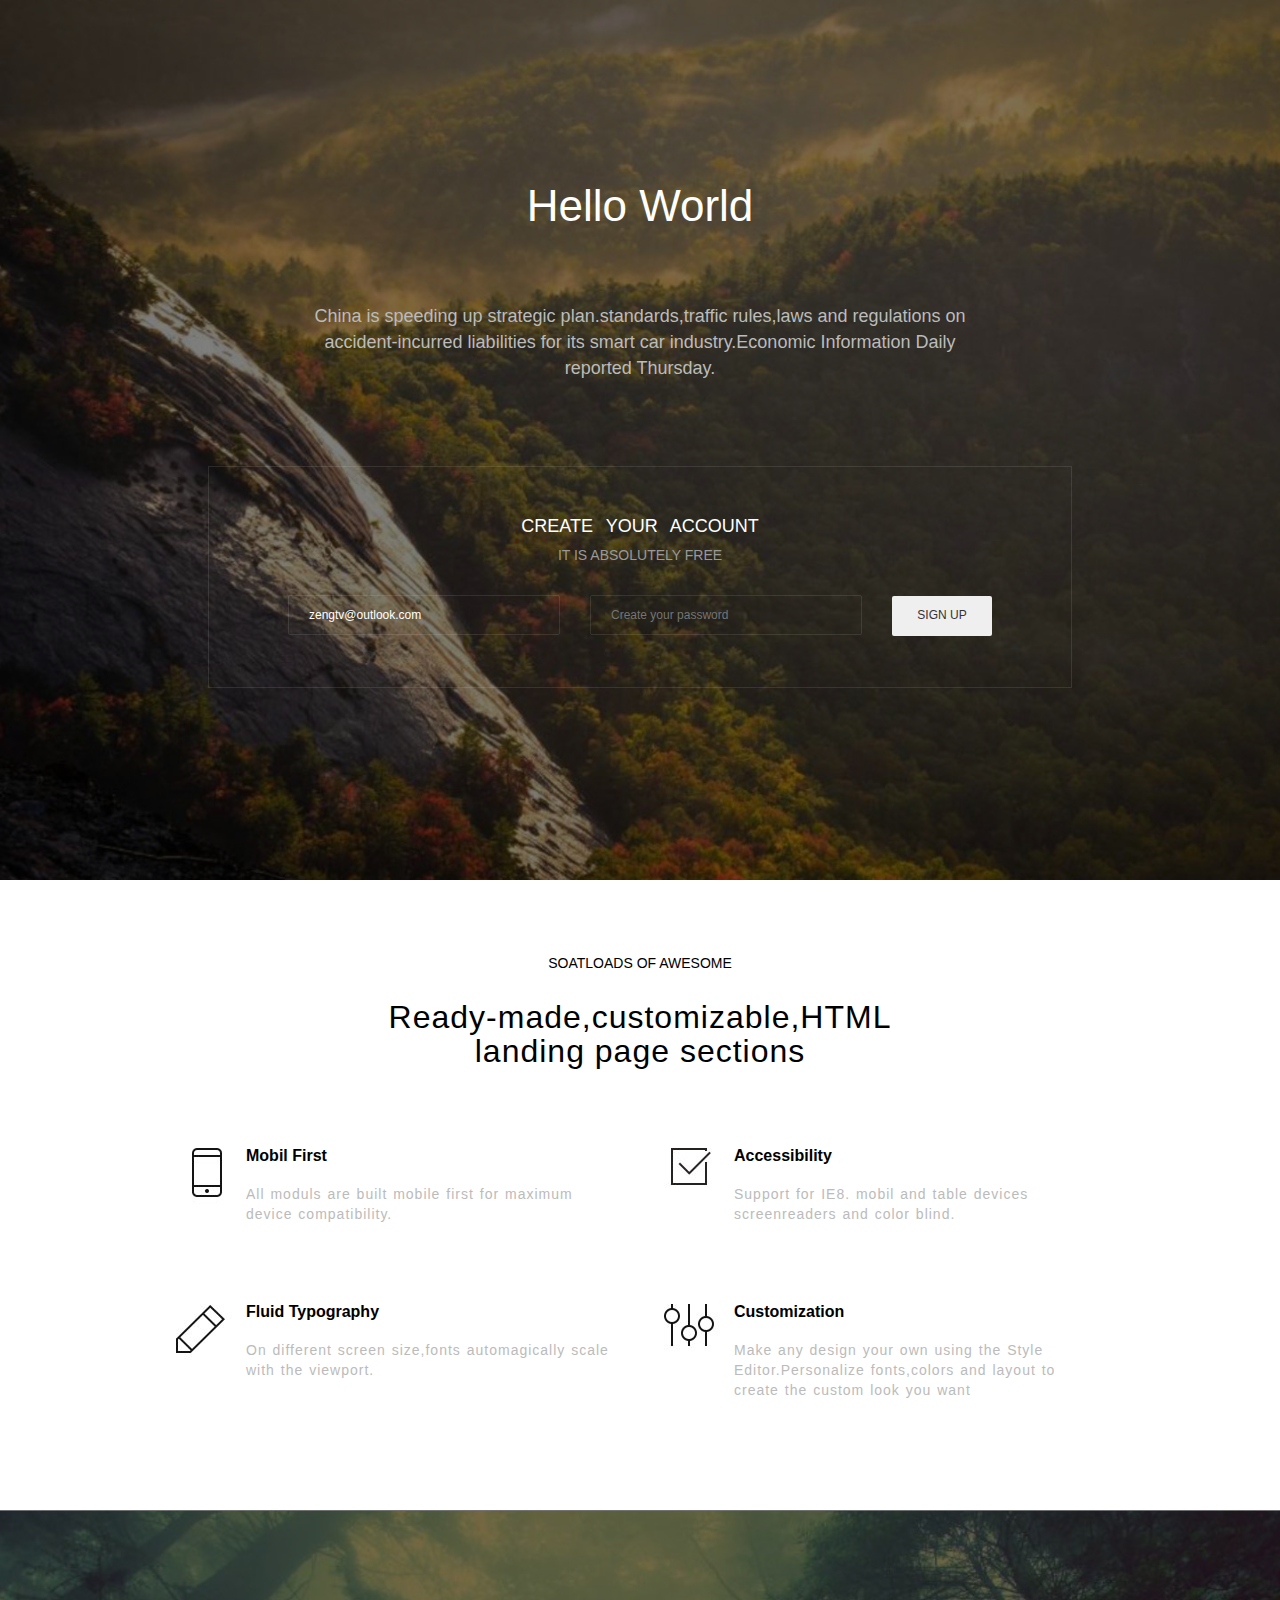
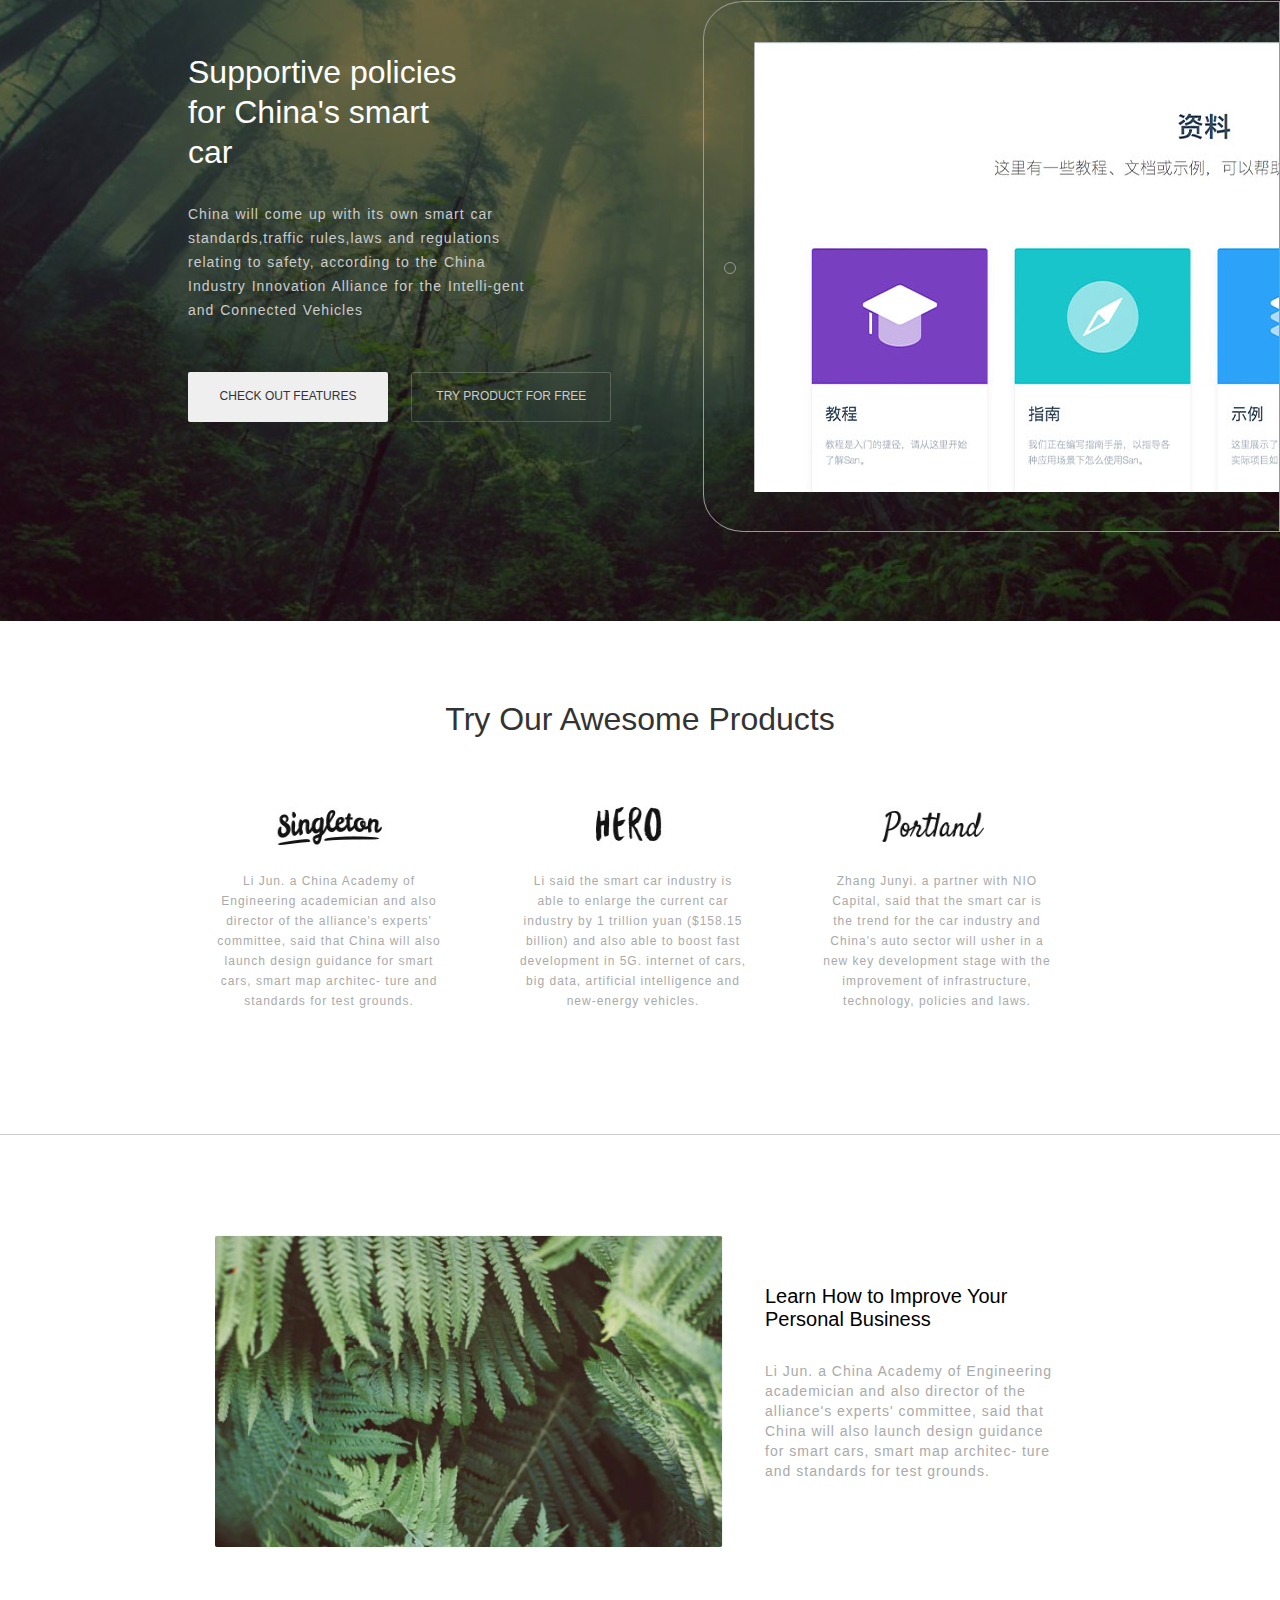
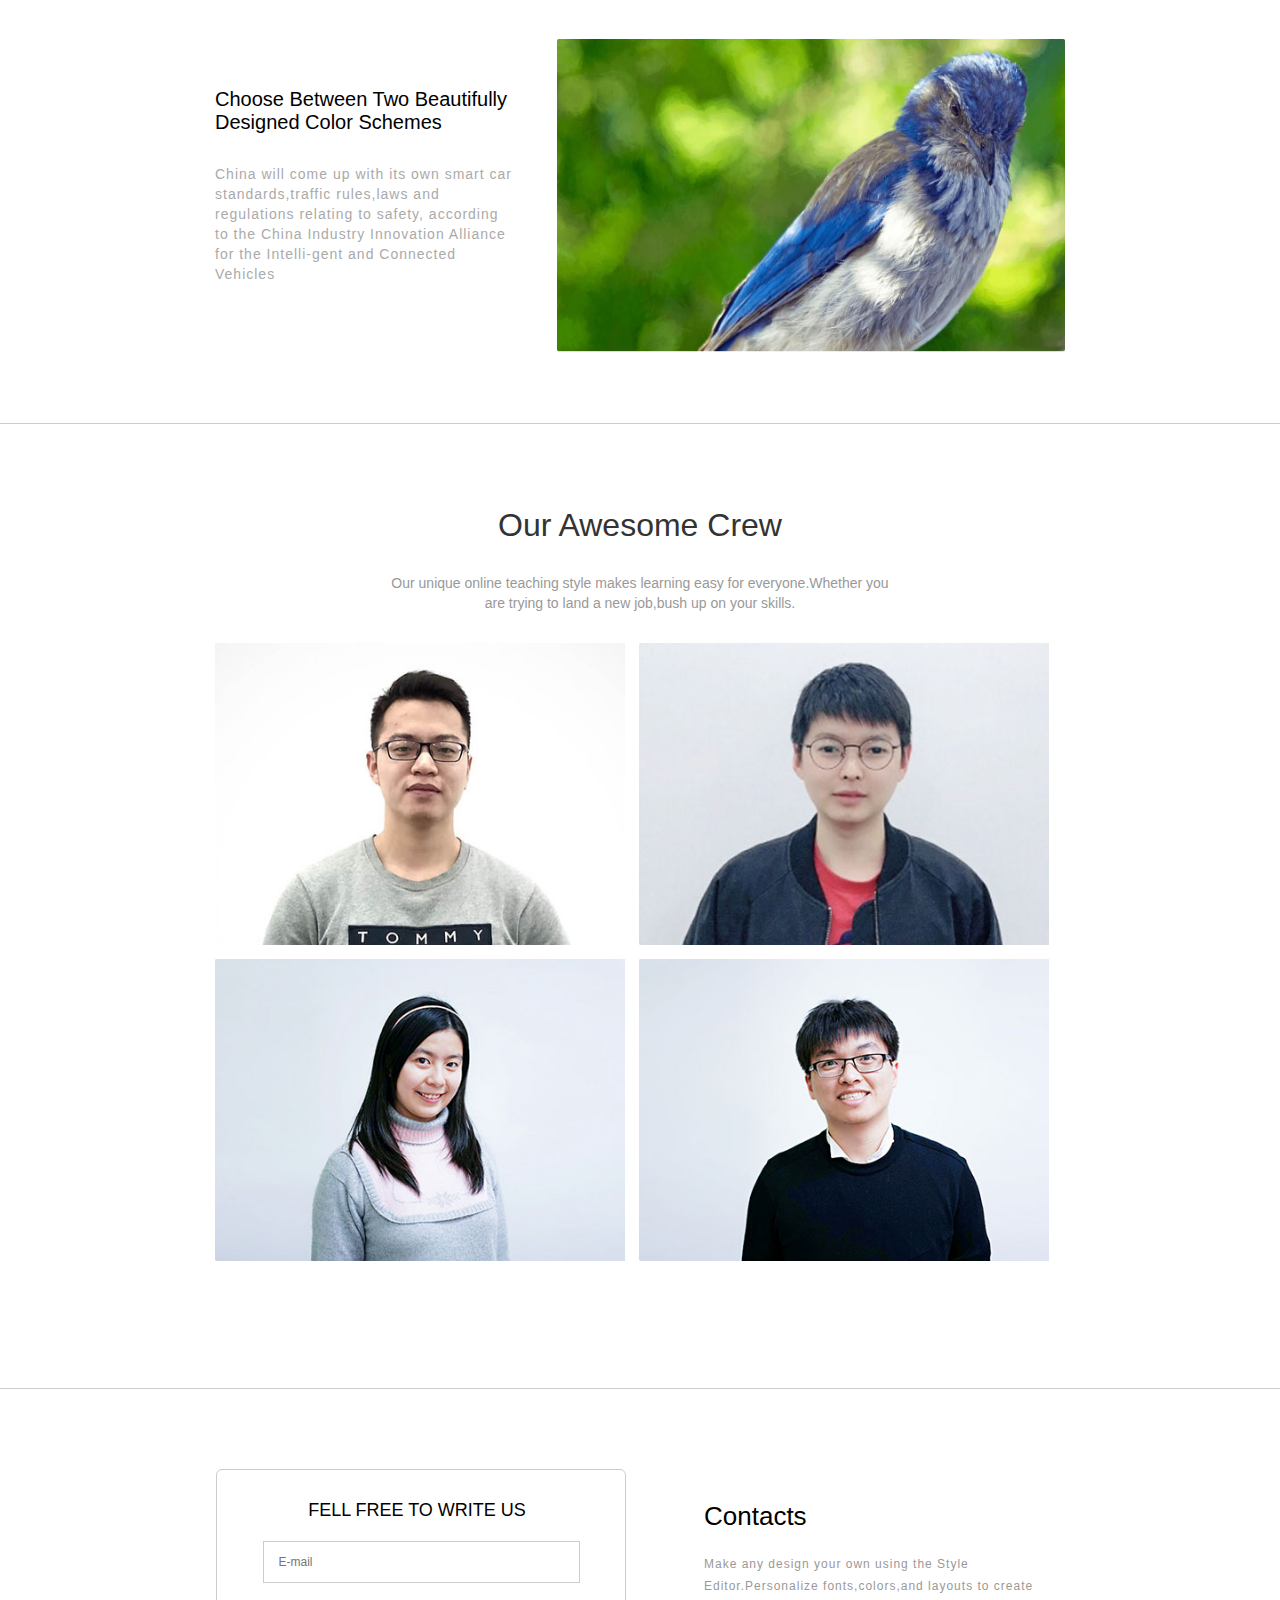
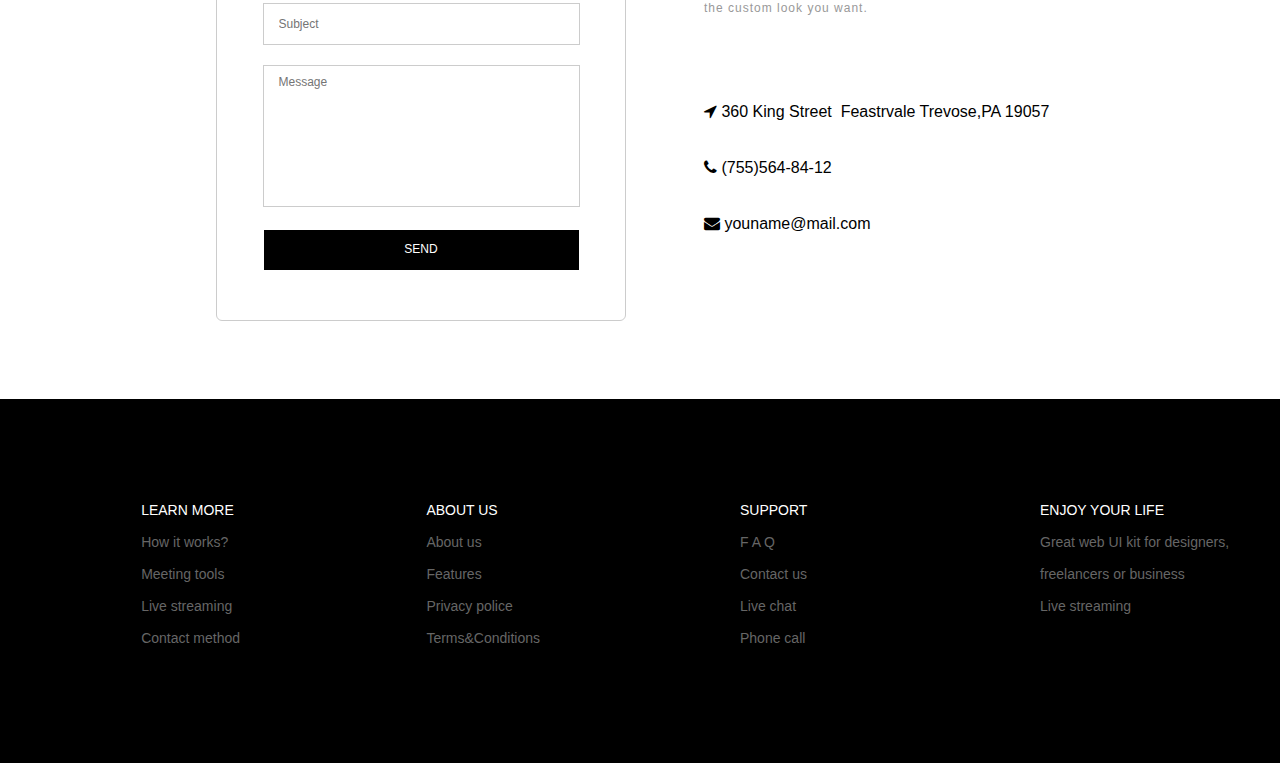
==== day9-11/index.html @ 69c3a6c8 "add day9-11" ====
<!DOCTYPE html>
<html lang="en">
<head>
    <meta charset="UTF-8">
    <title>一个漂亮的网站</title>
    <link href="//netdna.bootstrapcdn.com/font-awesome/4.7.0/css/font-awesome.min.css" rel="stylesheet">
    <link rel="stylesheet" href="css/reset.css">
    <link rel="stylesheet" href="css/style.css">
</head>
<body>
<!-- 代码规范遵循网易nec -->
    <!-- 主体部分 -->
    <main class="g-main">
        <div class="m-helloworld">
            <div class="helloworld-bg">
                <h2>Hello World</h2>
                <p class="helloworld-subtitle">China is speeding up strategic plan.standards,traffic rules,laws and regulations on accident-incurred liabilities for its smart car industry.Economic Information Daily reported Thursday.</p>
                <form action="#" class="u-signup">
                    <div class="signup-title">CREATE YOUR ACCOUNT</div>
                    <p class="signup-subtitle">IT IS ABSOLUTELY FREE</p>
                    <input type="text" value="zengtv@outlook.com" class="signup-id"><input type="password" placeholder="Create your password" class="signup-psw"><input type="button" value="SIGN UP" class="signup-sbm">
                </form>
            </div>
        </div>
        <div class="m-introduce1">
            <p class="introduce1-subtitle">SOATLOADS OF AWESOME</p>
            <h2>Ready-made,customizable,HTML landing page sections</h2>
            <ul class="introduce1-list">
                <li class="introduce1-list1">
                    <div>Mobil First</div>
                    <span>All moduls are built mobile first for maximum device compatibility.</span>
                </li>
                <li class="introduce1-list2" style="margin-right: 0;">
                    <div>Accessibility</div>
                    <span>Support for IE8. mobil and table devices screenreaders and color blind.</span>
                </li>
                <li class="introduce1-list3">
                    <div>Fluid Typography</div>
                    <span>On different screen size,fonts automagically scale with the viewport.</span>
                </li>
                <li class="introduce1-list4" style="margin-right: 0;">
                    <div>Customization</div>
                    <span>Make any design your own using the Style Editor.Personalize fonts,colors and layout to create the custom look you want</span>
                </li>
            </ul>
        </div>
        <div class="m-supportive">
            <div class="supportive-bg">

                <div class="g-supright">
                    <div class="supright-point"></div>
                    <div class="supright-bg"></div>
                </div>
                <div class="g-supleft">
                    <h2>Supportive policies for China's smart car</h2>
                    <p class="supportive-subtitle">China will come up with its own smart car standards,traffic rules,laws and regulations relating to safety, according to the China Industry Innovation Alliance for the Intelli-gent and Connected Vehicles</p>
                    <button type="button" class="btn-check">CHECK OUT FEATURES</button>
                    <button type="button" class="btn-try">TRY PRODUCT FOR FREE</button>
                </div>
            </div>
        </div>
        <div class="m-introduce2">
            <h2>Try Our Awesome Products</h2>
            <ul class="introduce2-list">
                <li class="introduce2-list1">Li Jun. a China Academy of Engineering academician and also director of the alliance's experts' committee, said that China will also launch design guidance for smart cars, smart map architec- ture and standards for test grounds.</li>
                <li class="introduce2-list2">Li said the smart car industry is able to enlarge the current car industry by 1 trillion yuan ($158.15 billion) and also able to boost fast development in 5G. internet of cars, big data, artificial intelligence and new-energy vehicles.</li>
                <li class="introduce2-list3" style="margin-right: 0">Zhang Junyi. a partner with NIO Capital, said that the smart car is the trend for the car industry and China's auto sector will usher in a new key development stage with the improvement of infrastructure, technology, policies and laws.</li>
            </ul>
        </div>
        <div class="m-ad">
            <div class="ad-1">
                <img src="images/ad-1.jpg" alt="" class="ad-img f-fl" >
                <div class="m-ad-txt f-fr">
                    <div>Learn How to Improve Your Personal Business</div>
                    <p>Li Jun. a China Academy of Engineering academician and also director of the alliance's experts' committee, said that China will also launch design guidance for smart cars, smart map architec- ture and standards for test grounds.</p>
                </div>
            </div>
            <div class="ad-2">
                <div class="m-ad-txt f-fl">
                    <div>Choose Between Two Beautifully Designed Color Schemes</div>
                    <p>China will come up with its own smart car standards,traffic rules,laws and regulations relating to safety, according to the China Industry Innovation Alliance for the Intelli-gent and Connected Vehicles</p>
                </div>
                <img src="images/ad-2.jpg" alt="" class="ad-img f-fr">
            </div>
        </div>
        <div class="m-person">
            <h2>Our Awesome Crew</h2>
            <p class="person-subtitle">Our unique online teaching style makes learning easy for everyone.Whether you are trying to land a new job,bush up on your skills.</p>
            <ul class="person-list">
                <li class="person-list1">
                    <a href="#">
                        <span>Ethan Dutton</span>
                        <p>SENIOR VISUAL DESIGNER</p>
                    </a>
                </li>
                <li class="person-list2">
                    <a href="#">
                        <span>Ethan Dutton</span>
                        <p>SENIOR VISUAL DESIGNER</p>
                    </a>
                </li>
                <li class="person-list3">
                    <a href="#">
                        <span>Ethan Dutton</span>
                        <p>SENIOR VISUAL DESIGNER</p>
                    </a>
                </li>
                <li class="person-list4">
                    <a href="#">
                        <span>Ethan Dutton</span>
                        <p>SENIOR VISUAL DESIGNER</p>
                    </a>
                </li>
            </ul>

        </div>
        <!-- 联系我们 -->
        <div class="m-contactus">
            <form action="#" class="contactus-form">
                <span>FELL FREE TO WRITE US</span>
                <input type="text" placeholder="E-mail">
                <input type="text" placeholder="Subject">
                <textarea  placeholder="Message"></textarea>
                <input type="button" value="SEND" style="width: 315px;padding: 0; margin: 0; background-color: #000;border: none;color: #fff;cursor: pointer;">
            </form>
            <div class="contactus-msg">
                <span>Contacts</span>
                <p>Make any design your own using the Style Editor.Personalize fonts,colors,and layouts to create the custom look you want.</p>
                <div class="u-position">
                    <p><i class="fa fa-location-arrow"></i> 360 King Street &nbsp;Feastrvale Trevose,PA 19057</p>
                </div>
                <div class="u-phone">

                    <p><i class="fa fa-phone"></i> (755)564-84-12</p>
                </div>
                <div class="u-email">

                    <p><i class="fa fa-envelope"></i> youname@mail.com</p>
                </div>
            </div>
        </div>
    </main>
    <!-- 尾部 -->
    <footer class="g-foot">
        <ul class="foot-more">
            <li>LEARN MORE</li>
            <li>How it works?</li>
            <li>Meeting tools</li>
            <li>Live streaming</li>
            <li>Contact method</li>
        </ul>
        <ul class="foot-about">
            <li>ABOUT US</li>
            <li>About us</li>
            <li>Features</li>
            <li>Privacy police</li>
            <li>Terms&Conditions</li>
        </ul>
        <ul class="foot-support">
            <li>SUPPORT</li>
            <li>F A Q</li>
            <li>Contact us</li>
            <li>Live chat</li>
            <li>Phone call</li>
        </ul>
        <ul class="foot-enjoy">
            <li>ENJOY YOUR LIFE</li>
            <li>Great web UI kit for designers,</li>
            <li>freelancers or business</li>
            <li>Live streaming</li>
        </ul>
    </footer>
</body>
</html>
---- day9-11/css/style.css ----
@charset "utf-8";
body {
    width: 100%;
    min-width: 1140px;
    font-family: "Montserrat ExtraLight",Arial;
    overflow-x: hidden;
}
.f-fl {
    float: left;
}
.f-fr {
    float: right;
}
.g-main {
}
/* m-helloworld部分开始 */
.m-helloworld {
    height: 880px;
    background: url("../images/helloworld-bg.jpg") no-repeat;
    background-size: cover;
}
.m-helloworld .helloworld-bg {
    height: 696px;
    padding-top: 184px;
    text-align: center;
    background: rgba(0,0,0,0.5) ;
}
.m-helloworld h2 {
    font-size: 44px;
    line-height: 44px;
    font-weight: normal;
    color: #fff;
}
.m-helloworld .helloworld-subtitle {
    width: 688px;
    margin: 75px auto 0 auto;
    text-align: center;
    font-size: 18px;
    line-height: 26px;
    color: #bbb;
}
.m-helloworld .u-signup {
    width: 802px;
    height: 120px;
    padding: 50px 30px;
    margin: 85px auto 0 auto ;
    border: 1px solid rgba(255,255,255,0.1);
}
.u-signup .signup-title {
    color: #fff;
    font-size: 18px;
    line-height: 18px;
    word-spacing:8px;
}
.u-signup .signup-subtitle {
    color: #999;
    font-size: 14px;
    line-height: 40px;
}
.u-signup .signup-id, .u-signup .signup-psw, .u-signup .signup-sbm {
    height: 40px;
    margin-top: 20px;
    border-radius: 2px;
    outline: none;
}
.u-signup .signup-id, .u-signup .signup-psw {
    width: 250px;
    height: 38px;
    padding-left: 20px;
    border: 1px solid rgba(255,255,255,0.1);
    margin-right: 30px;
    color: #fff;
    background-color: transparent;
}
.u-signup .signup-sbm {
    width: 100px;
    border: none;
    cursor: pointer;
}
/* m-introduce1开始 */
.m-introduce1 {
    height: 554px;
    padding-top: 76px;
    text-align: center;
    color: #000;
}
.m-introduce1 .introduce1-subtitle {
    font-size: 14px;
    line-height: 14px;
}
.m-introduce1 h2 {
    width: 590px;
    margin: 30px auto 0 auto;
    font-size: 32px;
    line-height: 34px;
    letter-spacing: 1px;
    font-weight: normal;
}
.m-introduce1 .introduce1-list {
    width: 928px;
    height: 272px;
    margin: 80px auto 0 auto;
}
.introduce1-list > li {
    display: block;
    float: left;
    width: 440px;
    height: 116px;
    margin-right: 48px;
    margin-bottom: 40px;
    text-align: left;
}
.introduce1-list > li span, .introduce1-list > li div {
    width: 370px;
    margin-left: 70px;
    float: left;
}
.introduce1-list > li div {
    font-size: 16px;
    font-weight: bold;
    height: 16px;
    line-height: 16px;
}
.introduce1-list > li span {
    height: 80px;
    line-height: 20px;
    margin-top: 20px;
    font-size: 14px;
    word-spacing: 1px;
    letter-spacing: 1px;
    color: #bbb;
}
.introduce1-list .introduce1-list1 {
    background: url("../images/introduce1-list1-bg.jpg") no-repeat;
}
.introduce1-list .introduce1-list2 {
    background: url("../images/introduce1-list2-bg.jpg") no-repeat;
}
.introduce1-list .introduce1-list3 {
     background: url("../images/introduce1-list3-bg.jpg") no-repeat;
}
.introduce1-list .introduce1-list4 {
    background: url("../images/introduce1-list4-bg.jpg") no-repeat;
}
/* m-supportive开始 */
.m-supportive {
    height: 711px;
    background: url("../images/supportive-bg.jpg");
    background-size: cover;
}
.m-supportive .supportive-bg {
    position: relative;
    height: 529px;
    padding: 91px 0;
    background: rgba(0,0,0,0.5);
}
.g-supright {
    position: relative;
    margin-left: 80px;
    float: right;
    width: 575px;
    height: 529px;
    border: 1px solid #999;
    border-top-left-radius: 7%;
    border-bottom-left-radius: 7%;
}
.g-supright .supright-point {
    position: absolute;
    left: 20px;
    top: 260px;
    width: 10px;
    height: 10px;
    border: 1px solid #999;
    border-radius: 50%;
}
.g-supright .supright-bg {
    position: absolute;
    left: 50px;
    top: 40px;
    width: 525px;
    height: 450px;
    background-image: url("../images/supright-bg.jpg") ;
}
.g-supleft {
    position: absolute;
    right: 50%;
    top: 71px;
    margin-right: 0;
    width: 452px;
    height: 387px;
    padding: 71px 0;
}
.g-supleft h2 {
    width: 272px;
    margin-bottom: 30px;
    line-height: 40px;
    font-size: 32px;
    color: #fff;
    font-weight: normal;
}
.g-supleft .supportive-subtitle {
    width: 350px;
    color: #ccc;
    font-size: 14px;
    line-height: 24px;
    word-spacing: 1px;
    letter-spacing: 1px;
}
.g-supleft .btn-check, .g-supleft .btn-try {
    width: 200px;
    height: 50px;
    margin: 50px 20px 0 0;
    border: none;
    border-radius: 2px;
    outline: none;
}
.g-supleft .btn-try {
    color: #ccc;
    background: transparent;
    border: 1px solid rgba(255,255,255,0.2);
}
/* m-introduce2开始 */
.m-introduce2 {
    height: 353px;
    padding: 80px 0;
    text-align: center;
    border-bottom: 1px solid #ccc;
}
.m-introduce2 h2 {
    font-size: 32px;
    font-weight: normal;
}
.m-introduce2 .introduce2-list {
    width: 850px;
    height: 200px;
    padding-top: 64px;
    margin: 70px auto 0 auto;
    background: url("../images/introduce2-list-bg.jpg") no-repeat 54px 0;
    background-size: 720px 42px;
}
.introduce2-list > li {
    float: left;
    margin-right: 76px;
    width: 228px;
    height: 200px;
    line-height: 20px;
    color: #aaa;
    letter-spacing: 1px;
}
.introduce2-list > li :after {
    content: "";
    clear: both;
    height: 0;
}
/* m-ad开始 */
.m-ad {
    height: 688px;
    padding: 100px 0;
    border-bottom: 1px solid #ccc;
}
.ad-1, .ad-2 {
    width: 850px;
    height: 313px;
    margin: 0 auto 90px auto;
}
.m-ad .ad-img {
    width: 508px;
}
.m-ad .m-ad-txt {
    width: 300px;
    height: 312px;
}
.m-ad .m-ad-txt div {
    width: 300px;
    margin-bottom: 30px;
    padding-top: 50px;
    font-size: 20px;
    color: #000;
}
.m-ad .m-ad-txt p {
    font-size: 14px;
    color: #aaa;
    line-height: 20px;
    letter-spacing: 1px;
}
/* m-person开始 */
.m-person {
    height: 798px;
    padding: 83px 0;
    border-bottom: 1px solid #ccc;
    text-align: center;
}
.m-person h2 {
    margin-bottom: 30px;
    font-size: 32px;
    font-weight: normal;
}
.m-person .person-subtitle {
    margin: 0 auto 30px auto;
    width: 500px;
    color: #999;
    font-size: 14px;
    line-height: 20px;
}
.person-list {
    margin: 0 auto;
    width: 850px;
}
.person-list > li {
    float: left;
    margin: 0 14px 14px 0;
    width: 410px;
    height: 302px;
    background-size: cover;
}
.person-list > li > a {
    display: block;
    width: 410px;
    height: 102px;
    padding: 100px 0;
    background: #000;
    opacity: 0;
}
.person-list > li > a:hover {
    opacity: 0.5;
}
.person-list > li > a > span {
    display: inline-block;
    font-size: 16px;
    color: #fff;
    margin-bottom: 10px;
}
.person-list > li > a > p {
    color: #999;
}
.person-list1 {
    background: url("../images/person-1.jpg");
}
.person-list2 {
    background: url("../images/person-2.jpg");
}
.person-list3 {
    background: url("../images/person-3.jpg");
}
.person-list4 {
    background: url("../images/person-4.jpg");
}
/* m-contactus开始 */
.m-contactus {
    position: relative;
    height: 450px;
    padding: 80px;
}
.contactus-form {
    position: absolute;
    top: 80px;
    right: 50%;
    width: 408px;
    height: 390px;
    padding: 30px 0;
    margin-right: 14px;
    border-radius: 6px;
    text-align: center;
    border: 1px solid #ccc;
}
.contactus-form > span {
    display: block;
    width: 400px;
    margin-bottom: 20px;
    color: #000;
    font-size: 18px;
}
.contactus-form > input {
    width: 300px;
    height: 40px;
    padding-left: 15px;
    margin-bottom: 20px;
    border: 1px solid #ccc;
    outline: none;
}
.contactus-form > textarea {
    width: 285px;
    height: 120px;
    padding: 10px 15px;
    margin-bottom: 20px;
    border: 1px solid #ccc;
}
.contactus-msg {
    position: absolute;
    top: 80px;
    left: 50%;
    margin-left: 14px;
    width: 358px;
    height: 440px;
    padding: 30px 0 30px 50px;
    text-align: left;
}
.contactus-msg span {
    display: block;
    margin-bottom: 20px;
    font-size: 26px;
    color: #000;
    line-height: 34px;
}
.contactus-msg > p {
    width: 350px;
    margin-bottom: 80px;
    line-height: 22px;
    letter-spacing: 1px;
    color: #999;
}
.u-position, .u-phone, .u-email {
    font-size: 16px;
    color: #000;
    line-height: 26px;
    margin-bottom: 30px;
}
/* g-foot开始 */
.g-foot {
    position: relative;
    height: 164px;
    padding: 100px 0;
    background-color: #000;
}
.g-foot ul {
    position: absolute;
    color: #666;
}
.g-foot ul:nth-child(1) {
    top: 100px;
    right: 50%;
    margin-right: 400px;
}
.g-foot ul:nth-child(2) {
    top: 100px;
    right: 50%;
    margin-right: 100px;
}
.g-foot ul:nth-child(3) {
    top: 100px;
    left: 50%;
    margin-left: 100px;
}
.g-foot ul:nth-child(4) {
    top: 100px;
    left: 50%;
    margin-left: 400px;
}
.g-foot ul li {
    font-size: 14px;
    line-height: 22px;
    margin-bottom: 10px;
}
.g-foot ul li:first-child {
    color: #fff;
}
/*
.g-foot .foot-more {
    margin-left: 140px;
}
.g-foot .foot-enjoy {
    margin-right: 0;
}
*/
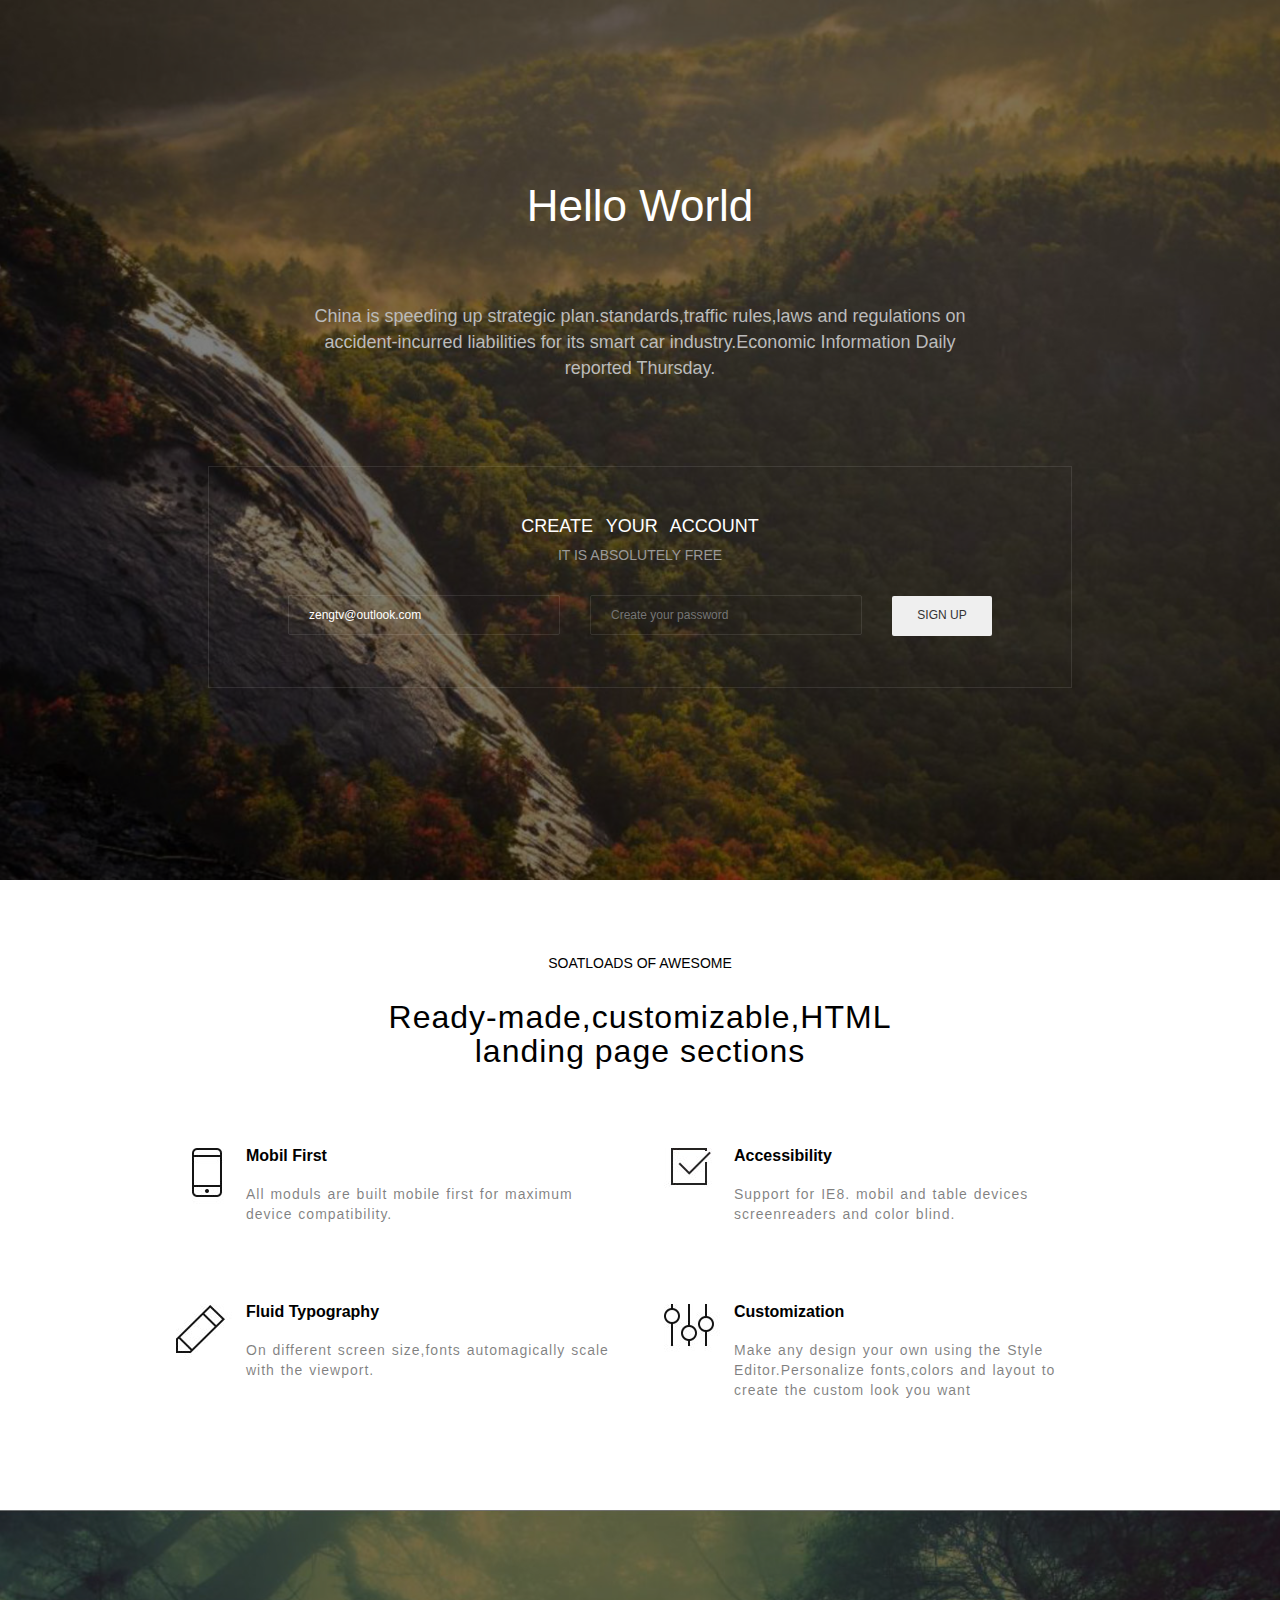
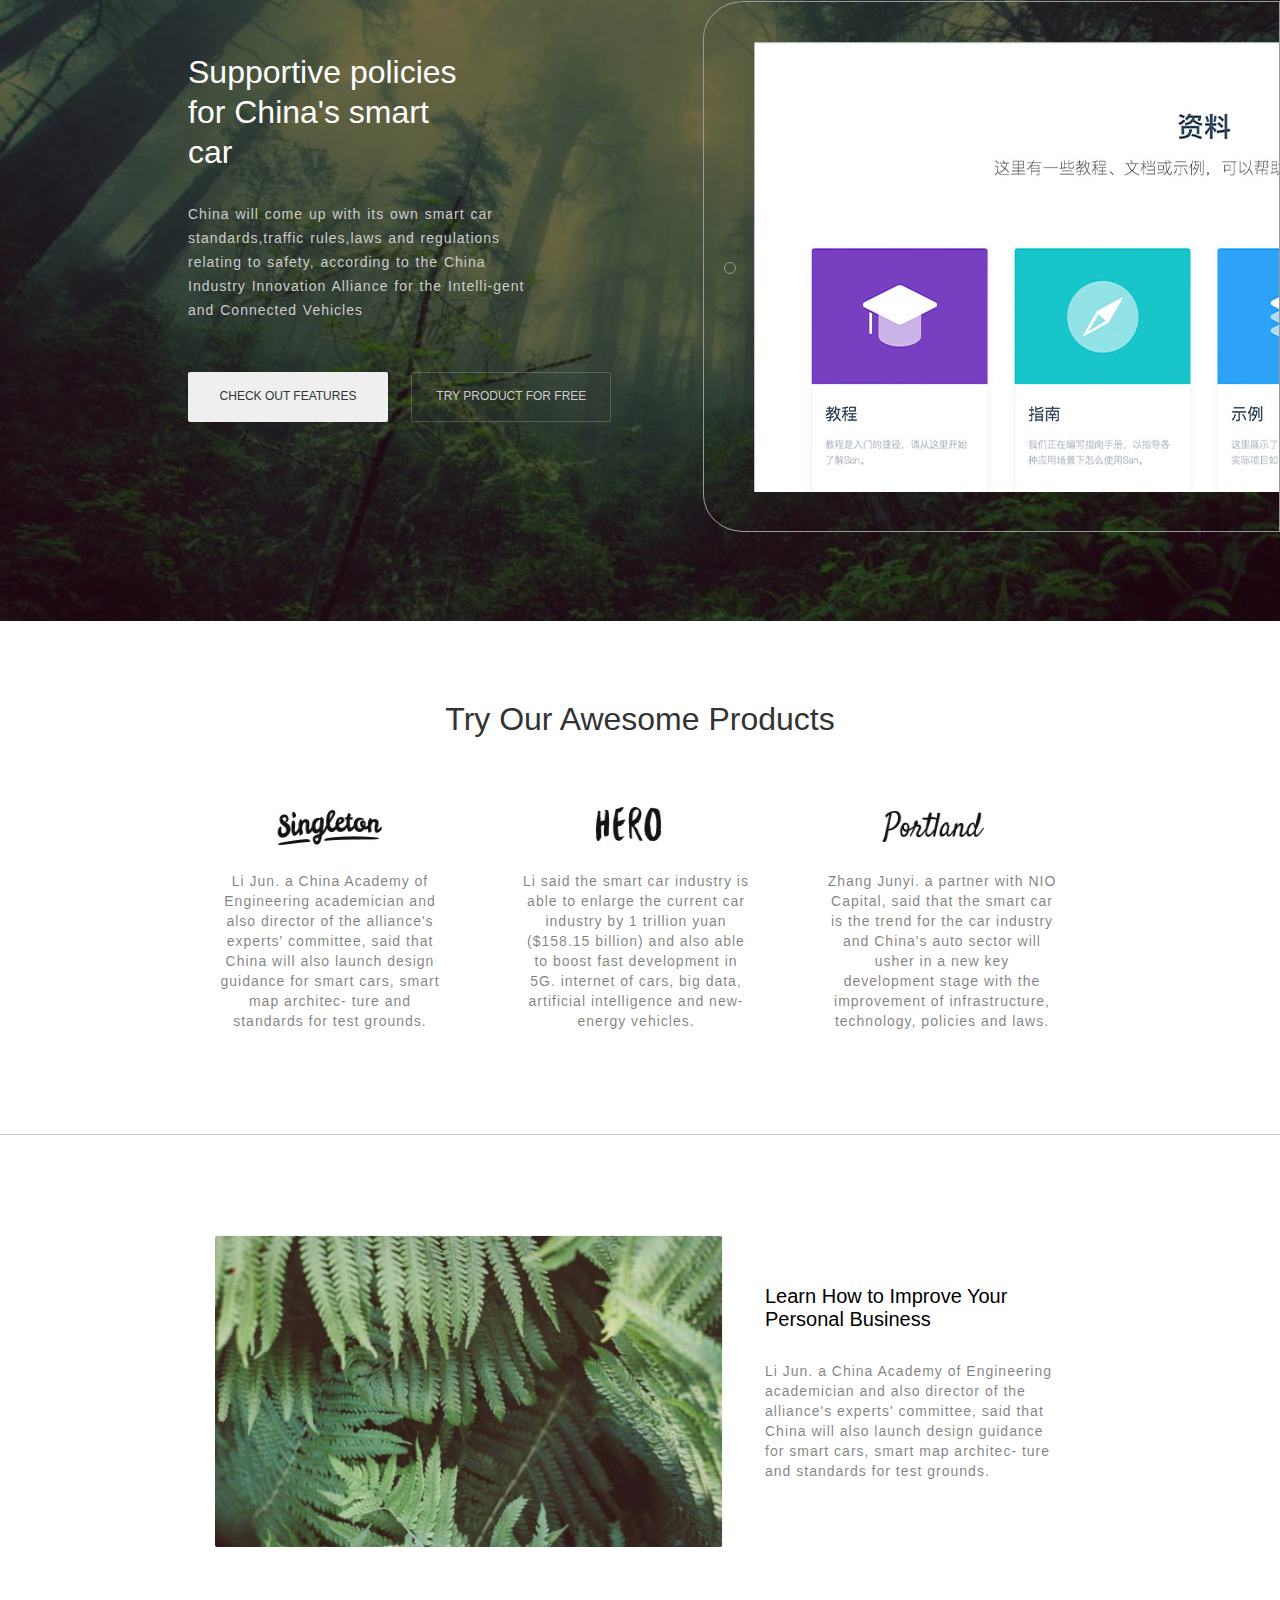
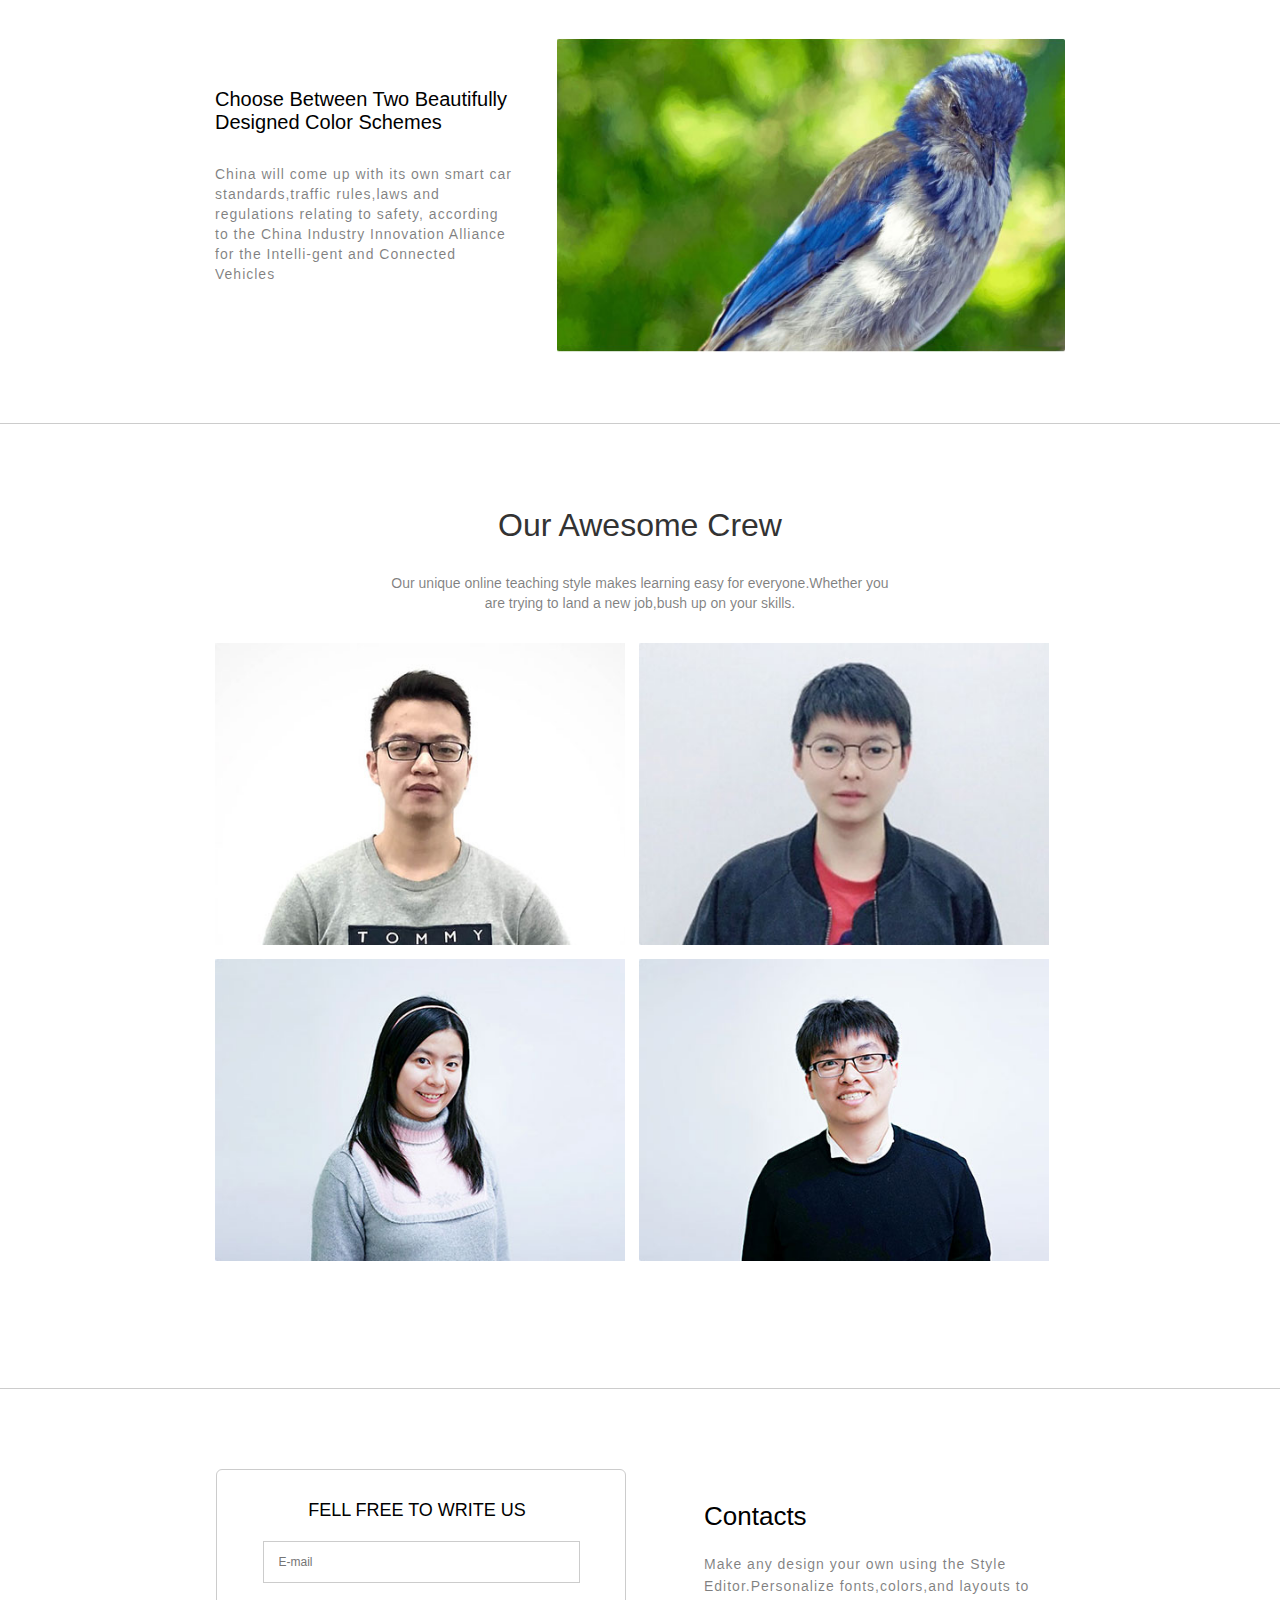
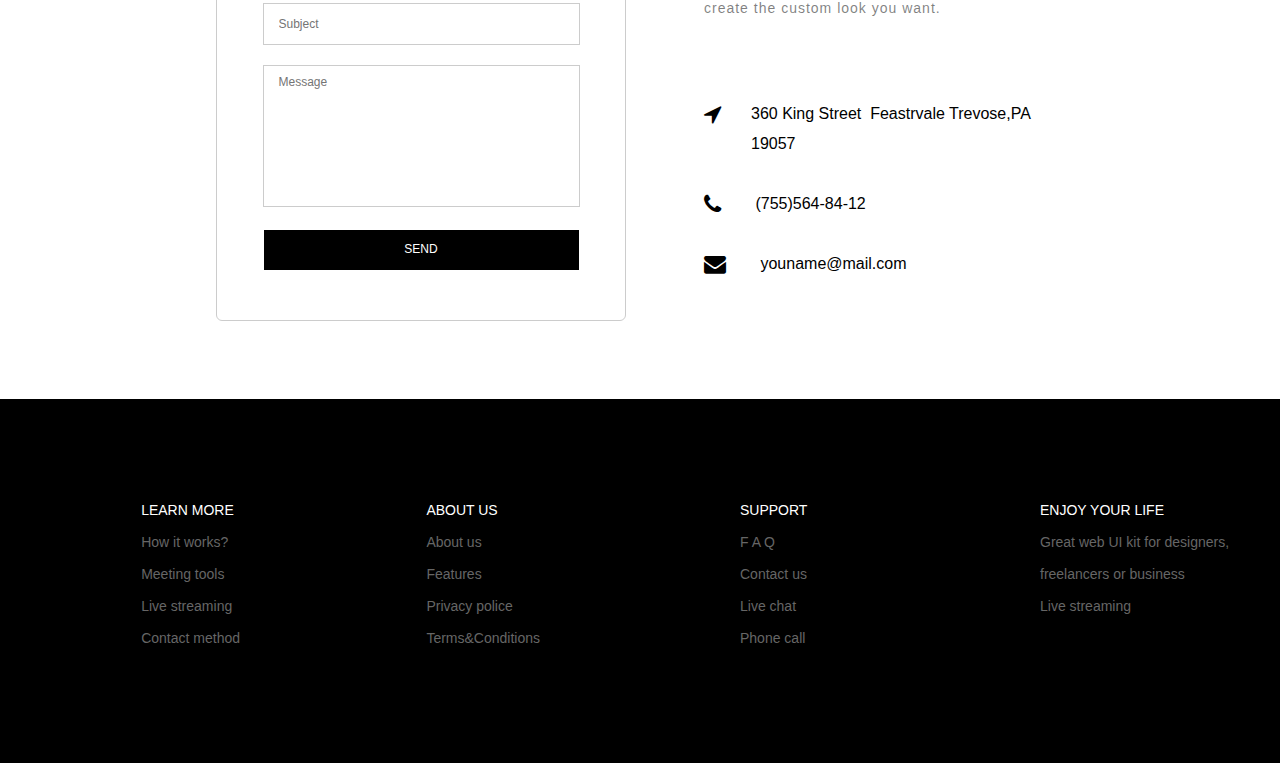
==== commit 4bc005da: "update some bug" ====
--- a/day9-11/index.html
+++ b/day9-11/index.html
@@ -91,24 +91,28 @@
                     <a href="#">
                         <span>Ethan Dutton</span>
                         <p>SENIOR VISUAL DESIGNER</p>
+                        <i class="fa fa-facebook"></i><i class="fa fa-twitter"></i><i class="fa fa-camera"></i>
                     </a>
                 </li>
                 <li class="person-list2">
                     <a href="#">
                         <span>Ethan Dutton</span>
                         <p>SENIOR VISUAL DESIGNER</p>
+                        <i class="fa fa-facebook"></i><i class="fa fa-twitter"></i><i class="fa fa-camera"></i>
                     </a>
                 </li>
                 <li class="person-list3">
                     <a href="#">
                         <span>Ethan Dutton</span>
                         <p>SENIOR VISUAL DESIGNER</p>
+                        <i class="fa fa-facebook"></i><i class="fa fa-twitter"></i><i class="fa fa-camera"></i>
                     </a>
                 </li>
                 <li class="person-list4">
                     <a href="#">
                         <span>Ethan Dutton</span>
                         <p>SENIOR VISUAL DESIGNER</p>
+                        <i class="fa fa-facebook"></i><i class="fa fa-twitter"></i><i class="fa fa-camera"></i>
                     </a>
                 </li>
             </ul>
@@ -127,15 +131,13 @@
                 <span>Contacts</span>
                 <p>Make any design your own using the Style Editor.Personalize fonts,colors,and layouts to create the custom look you want.</p>
                 <div class="u-position">
-                    <p><i class="fa fa-location-arrow"></i> 360 King Street &nbsp;Feastrvale Trevose,PA 19057</p>
+                    <i class="fa fa-location-arrow"></i><p>360 King Street &nbsp;Feastrvale Trevose,PA 19057</p>
                 </div>
                 <div class="u-phone">
-
-                    <p><i class="fa fa-phone"></i> (755)564-84-12</p>
+                    <i class="fa fa-phone"></i> <p>(755)564-84-12</p>
                 </div>
                 <div class="u-email">
-
-                    <p><i class="fa fa-envelope"></i> youname@mail.com</p>
+                    <i class="fa fa-envelope"></i> <p> youname@mail.com</p>
                 </div>
             </div>
         </div>
--- a/day9-11/css/style.css
+++ b/day9-11/css/style.css
@@ -11,9 +11,7 @@
 .f-fr {
     float: right;
 }
-.g-main {
-}
-/* m-helloworld部分开始 */
+/*------------- m-helloworld部分开始 -------------*/
 .m-helloworld {
     height: 880px;
     background: url("../images/helloworld-bg.jpg") no-repeat;
@@ -77,7 +75,7 @@
     border: none;
     cursor: pointer;
 }
-/* m-introduce1开始 */
+/*------------------- m-introduce1开始 ------------------*/
 .m-introduce1 {
     height: 554px;
     padding-top: 76px;
@@ -108,6 +106,7 @@
     height: 116px;
     margin-right: 48px;
     margin-bottom: 40px;
+    font-size: 14px;
     text-align: left;
 }
 .introduce1-list > li span, .introduce1-list > li div {
@@ -128,7 +127,7 @@
     font-size: 14px;
     word-spacing: 1px;
     letter-spacing: 1px;
-    color: #bbb;
+    color: rgba(0,0,0,.5);
 }
 .introduce1-list .introduce1-list1 {
     background: url("../images/introduce1-list1-bg.jpg") no-repeat;
@@ -142,7 +141,7 @@
 .introduce1-list .introduce1-list4 {
     background: url("../images/introduce1-list4-bg.jpg") no-repeat;
 }
-/* m-supportive开始 */
+/*--------------- m-supportive开始 -----------------*/
 .m-supportive {
     height: 711px;
     background: url("../images/supportive-bg.jpg");
@@ -219,7 +218,7 @@
     background: transparent;
     border: 1px solid rgba(255,255,255,0.2);
 }
-/* m-introduce2开始 */
+/*------------ m-introduce2开始 ----------------*/
 .m-introduce2 {
     height: 353px;
     padding: 80px 0;
@@ -241,10 +240,11 @@
 .introduce2-list > li {
     float: left;
     margin-right: 76px;
-    width: 228px;
+    width: 230px;
     height: 200px;
+    font-size: 14px;
     line-height: 20px;
-    color: #aaa;
+    color: rgba(0,0,0,.5);
     letter-spacing: 1px;
 }
 .introduce2-list > li :after {
@@ -252,7 +252,7 @@
     clear: both;
     height: 0;
 }
-/* m-ad开始 */
+/*----------------- m-ad开始 ----------------*/
 .m-ad {
     height: 688px;
     padding: 100px 0;
@@ -279,11 +279,11 @@
 }
 .m-ad .m-ad-txt p {
     font-size: 14px;
-    color: #aaa;
+    color: rgba(0,0,0,.5);
     line-height: 20px;
     letter-spacing: 1px;
 }
-/* m-person开始 */
+/*------------------ m-person开始 -----------------*/
 .m-person {
     height: 798px;
     padding: 83px 0;
@@ -298,7 +298,7 @@
 .m-person .person-subtitle {
     margin: 0 auto 30px auto;
     width: 500px;
-    color: #999;
+    color: rgba(0,0,0,.5);
     font-size: 14px;
     line-height: 20px;
 }
@@ -318,11 +318,22 @@
     width: 410px;
     height: 102px;
     padding: 100px 0;
-    background: #000;
     opacity: 0;
 }
 .person-list > li > a:hover {
-    opacity: 0.5;
+    opacity: 1;
+    background: rgba(0,0,0,.5);
+}
+.person-list > li > a > i {
+    display: inline-block;
+    width: 40px;
+    height: 40px;
+    margin-right: 10px;
+    line-height: 40px;
+    font-size: 16px;
+    color: #fff;
+    border: 1px solid rgba(255,255,255,.3);
+    border-radius: 50%;
 }
 .person-list > li > a > span {
     display: inline-block;
@@ -332,6 +343,7 @@
 }
 .person-list > li > a > p {
     color: #999;
+    margin-bottom: 20px;
 }
 .person-list1 {
     background: url("../images/person-1.jpg");
@@ -345,7 +357,7 @@
 .person-list4 {
     background: url("../images/person-4.jpg");
 }
-/* m-contactus开始 */
+/*------------- m-contactus开始 ----------------*/
 .m-contactus {
     position: relative;
     height: 450px;
@@ -405,9 +417,21 @@
 .contactus-msg > p {
     width: 350px;
     margin-bottom: 80px;
+    font-size: 14px;
     line-height: 22px;
     letter-spacing: 1px;
-    color: #999;
+    color: rgba(0,0,0,.5);
+}
+.contactus-msg > div i {
+    vertical-align: top;
+    font-size: 22px;
+    line-height: 30px;
+    margin-right: 30px;
+}
+.contactus-msg > div p {
+    display: inline-block;
+    width: 300px;
+    line-height: 30px;
 }
 .u-position, .u-phone, .u-email {
     font-size: 16px;
@@ -415,7 +439,8 @@
     line-height: 26px;
     margin-bottom: 30px;
 }
-/* g-foot开始 */
+
+/*----------------- g-foot开始 ---------------*/
 .g-foot {
     position: relative;
     height: 164px;
@@ -454,11 +479,4 @@
 .g-foot ul li:first-child {
     color: #fff;
 }
-/*
-.g-foot .foot-more {
-    margin-left: 140px;
-}
-.g-foot .foot-enjoy {
-    margin-right: 0;
-}
-*/
+
